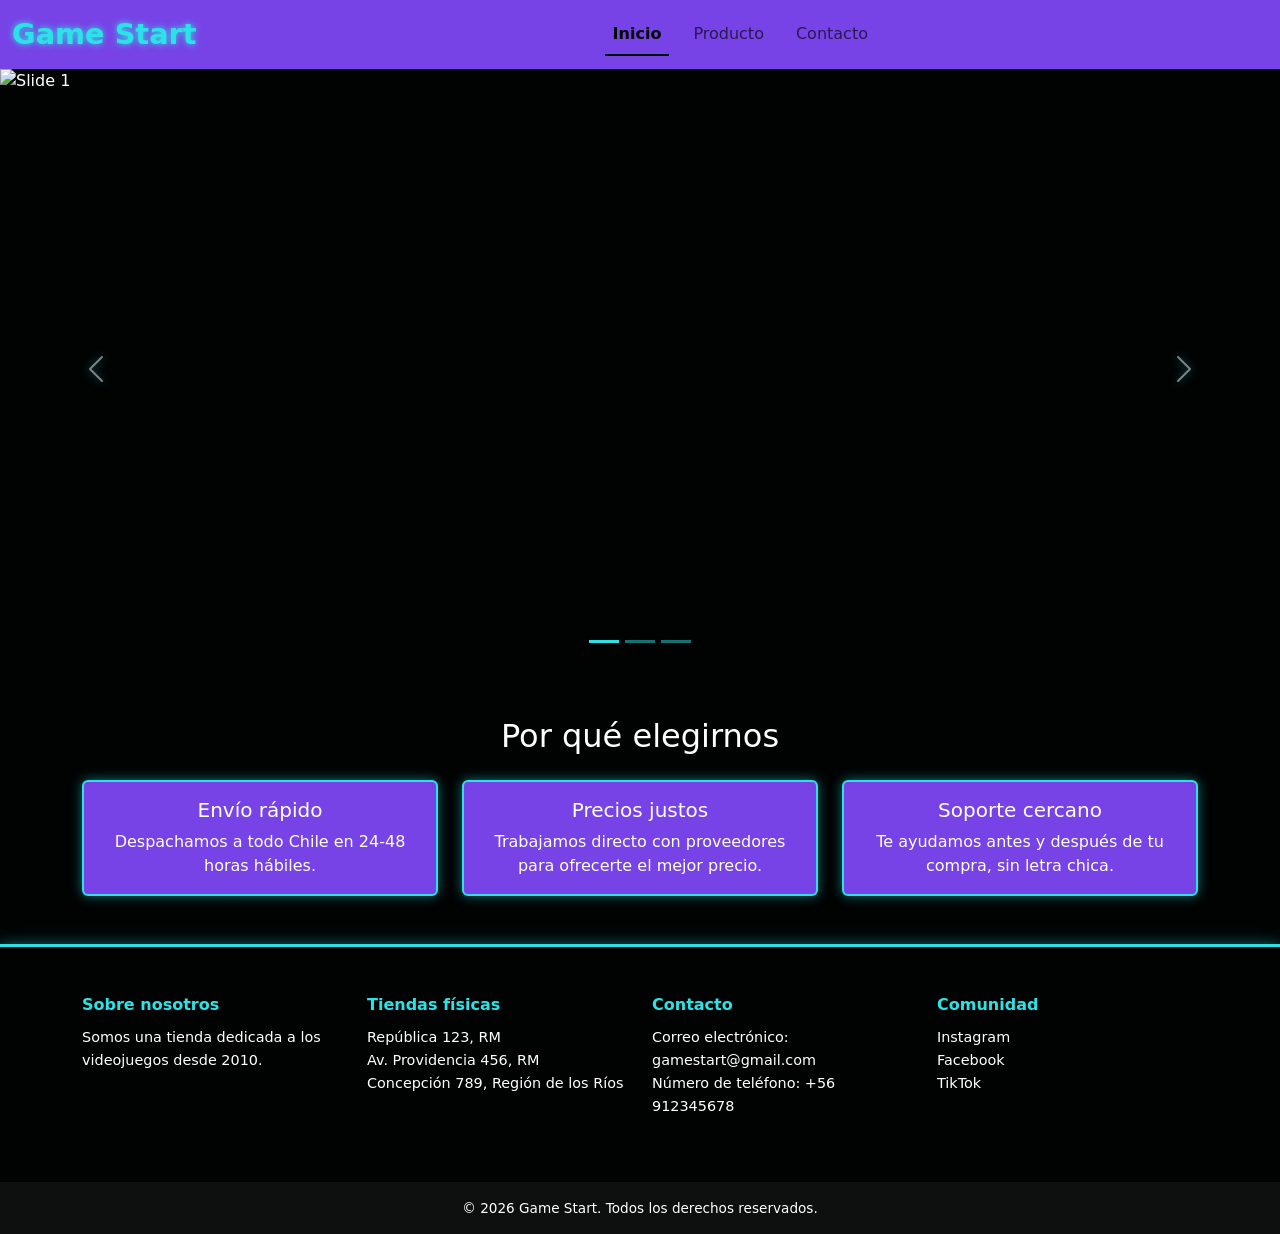
==== index.html @ 58a19029 "Pagina web" ====
<!DOCTYPE html>
<html lang="es">

<head>
    <meta charset="utf-8">
    <meta name="viewport" content="width=device-width, initial-scale=1">
    <title>Ejemplo HTML + CSS</title>
    <link href="https://cdn.jsdelivr.net/npm/bootstrap@5.3.8/dist/css/bootstrap.min.css" rel="stylesheet" integrity="sha384-sRIl4kxILFvY47J16cr9ZwB07vP4J8+LH7qKQnuqkuIAvNWLzeN8tE5YBujZqJLB" crossorigin="anonymous">
    <script src="https://cdn.jsdelivr.net/npm/bootstrap@5.3.8/dist/js/bootstrap.bundle.min.js" integrity="sha384-FKyoEForCGlyvwx9Hj09JcYn3nv7wiPVlz7YYwJrWVcXK/BmnVDxM+D2scQbITxI" crossorigin="anonymous"></script>
    <link rel="stylesheet" href="./css/estilos.css">
</head>

<body>
 <nav class="navbar navbar-expand-lg bg-body-tertiary">
  <div class="container-fluid">
    <a class="navbar-brand" href="./index.html">Game Start</a>
    <button class="navbar-toggler" type="button" data-bs-toggle="collapse" data-bs-target="#navbarNav" aria-controls="navbarNav" aria-expanded="false" aria-label="Toggle navigation">
      <span class="navbar-toggler-icon"></span>
    </button>
    <div class="collapse navbar-collapse justify-content-center" id="navbarNav">
      <ul class="navbar-nav nav-underline">
        <li class="nav-item">
          <a class="nav-link active" aria-current="page" href="./index.html">Inicio</a>
        </li>
        <li class="nav-item">
          <a class="nav-link" href="./producto.html">Producto</a>
        </li>
        <li class="nav-item">
          <a class="nav-link" href="./contacto.html">Contacto</a>
        </li>
      </ul>
    </div>
  </div>
</nav> 

    <div id="carouselExampleIndicators" class="carousel slide" data-bs-ride="carousel" data-bs-interval="3000">
  <div class="carousel-indicators">
    <button type="button" data-bs-target="#carouselExampleIndicators" data-bs-slide-to="0" class="active" aria-current="true" aria-label="Slide 1"></button>
    <button type="button" data-bs-target="#carouselExampleIndicators" data-bs-slide-to="1" aria-label="Slide 2"></button>
    <button type="button" data-bs-target="#carouselExampleIndicators" data-bs-slide-to="2" aria-label="Slide 3"></button>
  </div>
  <div class="carousel-inner">
    <div class="carousel-item active">
      <img src="./imagen/carrusel_1.jpg" class="d-block w-100" alt="Slide 1">
    </div>
    <div class="carousel-item">
      <img src="./imagen/carrusel_2.jpg" class="d-block w-100" alt="Slide 2">
    </div>
    <div class="carousel-item">
      <img src="./imagen/carrusel_3.jpg" class="d-block w-100" alt="Slide 3">
    </div>
  </div>
  <button class="carousel-control-prev" type="button" data-bs-target="#carouselExampleIndicators" data-bs-slide="prev">
    <span class="carousel-control-prev-icon" aria-hidden="true"></span>
    <span class="visually-hidden">Previous</span>
  </button>
  <button class="carousel-control-next" type="button" data-bs-target="#carouselExampleIndicators" data-bs-slide="next">
    <span class="carousel-control-next-icon" aria-hidden="true"></span>
    <span class="visually-hidden">Next</span>
  </button>
</div>
    <div class="container my-5">
        <h2 class="text-center mb-4">Por qué elegirnos</h2>

        <div class="row g-4">

            <div class="col-md-4">
                <div class="card h-100 text-center p-3">
                    <h5 class="card-title">Envío rápido</h5>
                    <p class="card-text">Despachamos a todo Chile en 24-48 horas hábiles.</p>
                </div>
            </div>

            <div class="col-md-4">
                <div class="card h-100 text-center p-3">
                    <h5 class="card-title">Precios justos</h5>
                    <p class="card-text">Trabajamos directo con proveedores para ofrecerte el mejor precio.</p>
                </div>
            </div>

            <div class="col-md-4">
                <div class="card h-100 text-center p-3">
                    <h5 class="card-title">Soporte cercano</h5>
                    <p class="card-text">Te ayudamos antes y después de tu compra, sin letra chica.</p>
                </div>
            </div>

        </div>
    </div>

   <footer>
        <div class="container py-5">
            <div class="row g-4">

                <div class="col-md-3">
                    <h6 class="footer-title">Sobre nosotros</h6>
                    <p class="footer-text">Somos una tienda dedicada a los videojuegos desde 2010.</p>
                </div>

                <div class="col-md-3">
                    <h6 class="footer-title">Tiendas físicas</h6>
                    <p class="footer-text">
                        República 123, RM<br>
                        Av. Providencia 456, RM<br>
                        Concepción 789, Región de los Ríos
                    </p>
                </div>

                <div class="col-md-3">
                    <h6 class="footer-title">Contacto</h6>
                    <p class="footer-text">
                        Correo electrónico: gamestart@gmail.com<br>
                        Número de teléfono: +56 912345678
                    </p>
                </div>

                <div class="col-md-3">
                    <h6 class="footer-title">Comunidad</h6>
                    <p class="footer-text">
                        <a href="#" class="footer-link">Instagram</a><br>
                        <a href="#" class="footer-link">Facebook</a><br>
                        <a href="#" class="footer-link">TikTok</a>
                    </p>
                </div>

            </div>
        </div>

        <div class="footer-cont">
            © 2026 Game Start. Todos los derechos reservados.
        </div>
    </footer>

</body>

</html>
---- css/estilos.css ----
:root {
    --morado-principal: #7743E6;
    --negro: #010303;
    --celeste-electrico: #2de2e6;
    --texto-claro: #ffffff;
}

body {
    background-color: var(--negro);
    color: var(--texto-claro);
}

.navbar {
    background-color: var(--morado-principal) !important;
}

.navbar-brand {
    font-size: 1.8rem;
    font-weight: bold;
    color: var(--celeste-electrico) !important;
    text-shadow: 0 0 6px var(--celeste-electrico);
}

.carousel-item img {
    height: 600px;
    object-fit: cover;
    object-position: center;
}

.carousel-indicators [data-bs-target] {
    background-color: var(--celeste-electrico);
}

.carousel-control-prev-icon,
.carousel-control-next-icon {
    filter: drop-shadow(0 0 4px var(--celeste-electrico));
}

.carousel,
.carousel-item {
    background-color: var(--negro);
}

.card {
    border: 2px solid var(--celeste-electrico);
    box-shadow: 0 0 12px rgba(45, 226, 230, 0.5);
    background-color: var(--morado-principal);
    color: var(--texto-claro);
}

.list-group-item {
    background-color: var(--morado-principal);
    color: var(--texto-claro);
    border-color: var(--celeste-electrico);
}

.btn-neon {
    background-color: var(--negro);
    color: var(--celeste-electrico);
    border: 2px solid var(--celeste-electrico);
    box-shadow: 0 0 8px var(--celeste-electrico);
}

.btn-neon:hover {
    background-color: var(--celeste-electrico);
    color: var(--negro);
}

.titulo-neon {
    color: var(--morado-principal);
    text-shadow:
        -1px -1px 0 var(--celeste-electrico),
        1px -1px 0 var(--celeste-electrico),
        -1px 1px 0 var(--celeste-electrico),
        1px 1px 0 var(--celeste-electrico),
        0 0 10px var(--celeste-electrico);
}

footer {
    background-color: var(--negro);
    border-top: 3px solid var(--celeste-electrico);
    box-shadow: 0 0 15px rgba(45, 226, 230, 0.4);
}

.footer-title {
    color: var(--celeste-electrico);
    font-weight: bold;
    margin-bottom: 0.75rem;
}

.footer-text {
    color: var(--texto-claro);
    font-size: 0.9rem;
    line-height: 1.6;
}

.footer-link {
    color: var(--texto-claro);
    text-decoration: none;
    font-size: 0.9rem;
}

.footer-link:hover {
    color: var(--celeste-electrico);
    text-decoration: underline;
}

.footer-cont {
    text-align: center;
    padding: 1rem 0;
    background-color: rgba(255, 255, 255, 0.05);
    color: var(--texto-claro);
    font-size: 0.85rem;
}
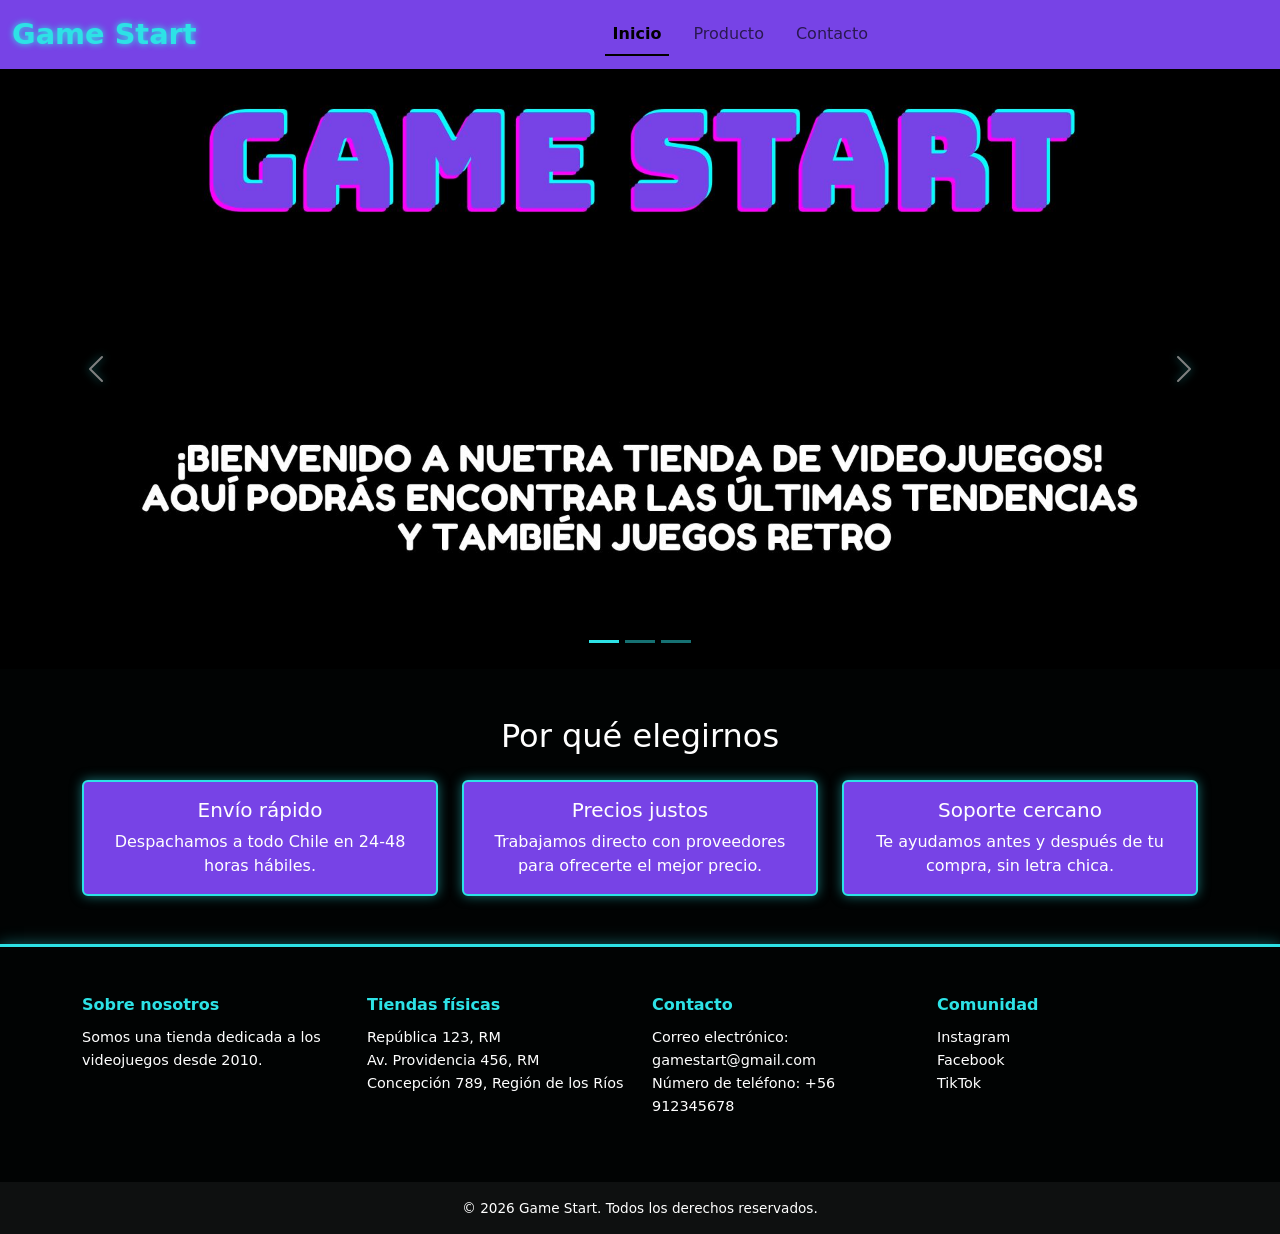
==== commit f8dcc039: "Corregir mayúsculas en rutas de imágenes" ====
--- a/index.html
+++ b/index.html
@@ -41,13 +41,13 @@
   </div>
   <div class="carousel-inner">
     <div class="carousel-item active">
-      <img src="./imagen/carrusel_1.jpg" class="d-block w-100" alt="Slide 1">
+      <img src="./imagen/Carrusel_1.jpg" class="d-block w-100" alt="Slide 1">
     </div>
     <div class="carousel-item">
-      <img src="./imagen/carrusel_2.jpg" class="d-block w-100" alt="Slide 2">
+      <img src="./imagen/Carrusel_2.jpg" class="d-block w-100" alt="Slide 2">
     </div>
     <div class="carousel-item">
-      <img src="./imagen/carrusel_3.jpg" class="d-block w-100" alt="Slide 3">
+      <img src="./imagen/Carrusel_3.jpg" class="d-block w-100" alt="Slide 3">
     </div>
   </div>
   <button class="carousel-control-prev" type="button" data-bs-target="#carouselExampleIndicators" data-bs-slide="prev">
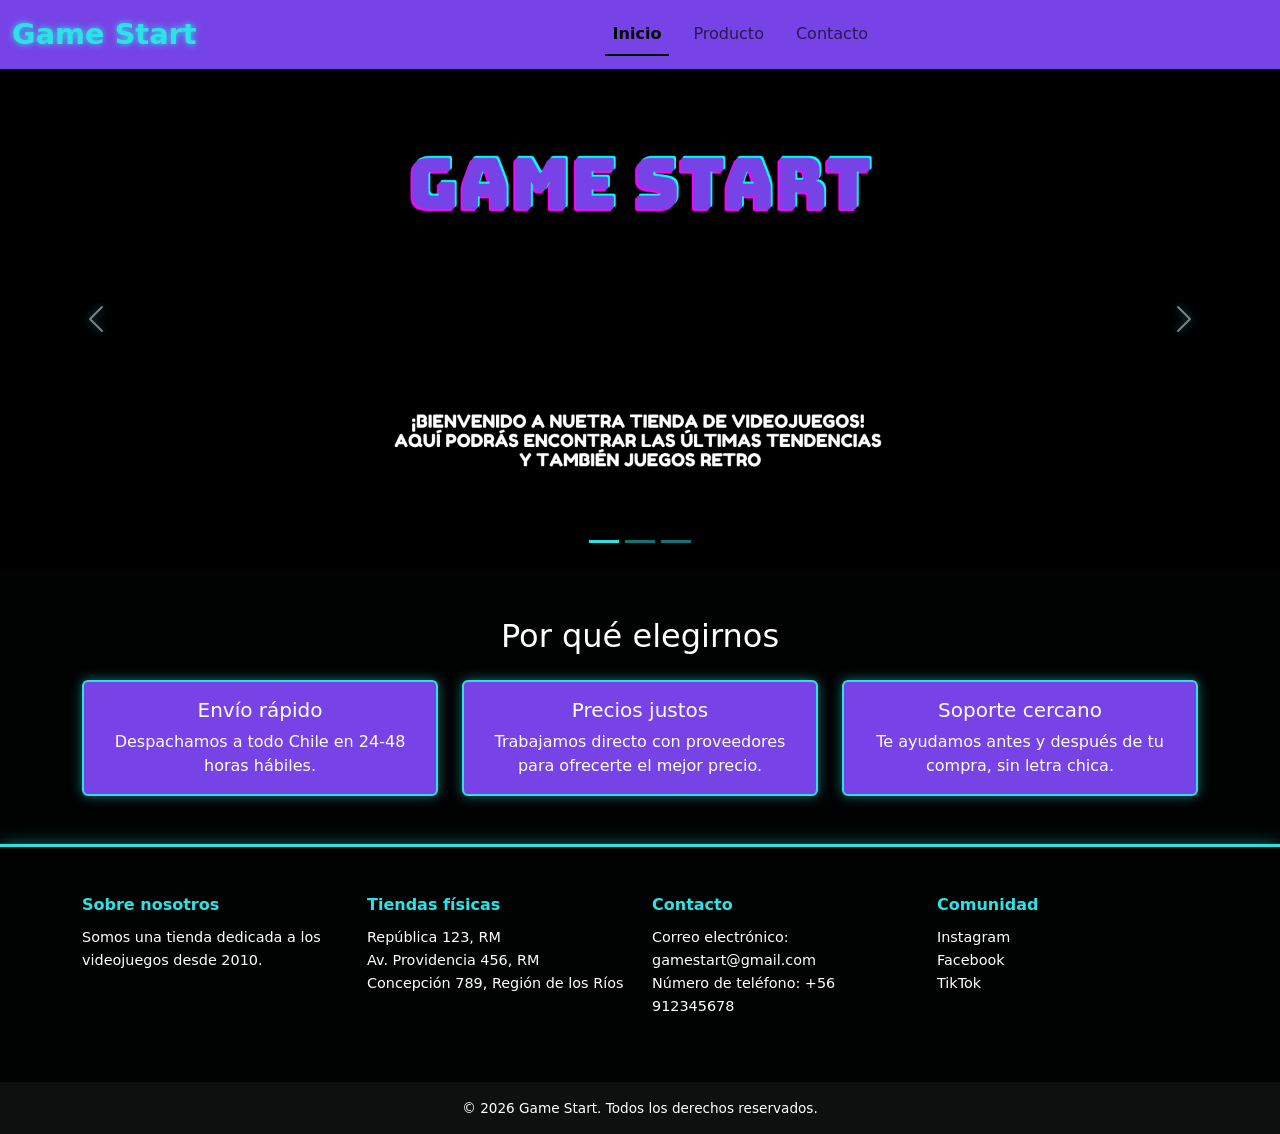
==== commit db5e1a84: "Cambios imagenes" ====
--- a/index.html
+++ b/index.html
@@ -41,13 +41,13 @@
   </div>
   <div class="carousel-inner">
     <div class="carousel-item active">
-      <img src="./imagen/Carrusel_1.jpg" class="d-block w-100" alt="Slide 1">
+      <img src="./imagen/Carrusel_1.png" class="d-block w-100" alt="Slide 1">
     </div>
     <div class="carousel-item">
-      <img src="./imagen/Carrusel_2.jpg" class="d-block w-100" alt="Slide 2">
+      <img src="./imagen/Carrusel_2.png" class="d-block w-100" alt="Slide 2">
     </div>
     <div class="carousel-item">
-      <img src="./imagen/Carrusel_3.jpg" class="d-block w-100" alt="Slide 3">
+      <img src="./imagen/Carrusel_3.png" class="d-block w-100" alt="Slide 3">
     </div>
   </div>
   <button class="carousel-control-prev" type="button" data-bs-target="#carouselExampleIndicators" data-bs-slide="prev">
--- a/css/estilos.css
+++ b/css/estilos.css
@@ -22,9 +22,15 @@
 }
 
 .carousel-item img {
-    height: 600px;
+    height: 500px;
     object-fit: cover;
     object-position: center;
+}
+
+@media (max-width: 768px) {
+    .carousel-item img {
+        height: 500px;
+    }
 }
 
 .carousel-indicators [data-bs-target] {
